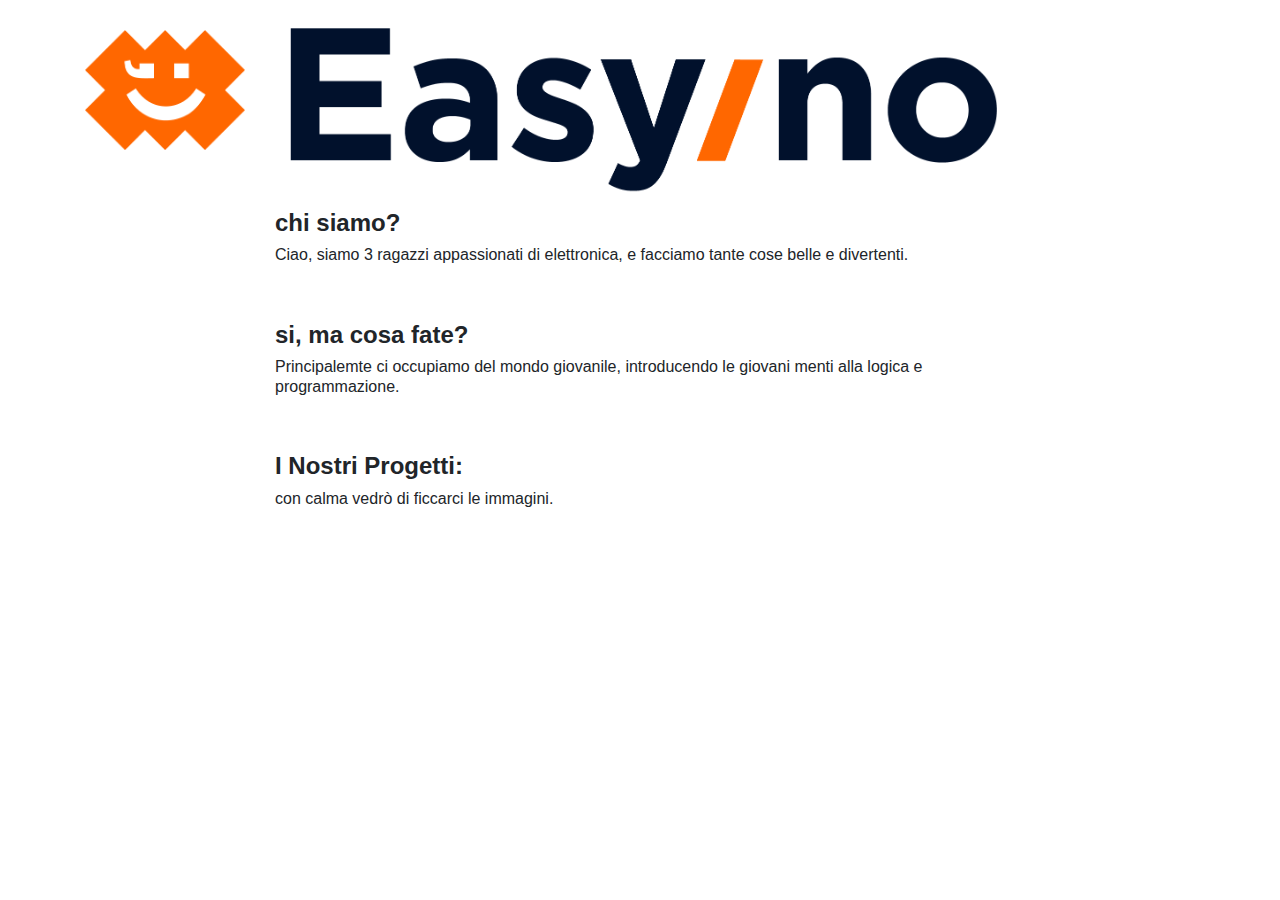
==== index.html @ 7e112c33 "aggiunto il titolo con logo bello" ====
<!DOCTYPE html>
<html>

<head>
  <title>Easyino - Official Page</title>


  <link rel="stylesheet" href="https://maxcdn.bootstrapcdn.com/bootstrap/4.5.0/css/bootstrap.min.css">
  <script src="https://ajax.googleapis.com/ajax/libs/jquery/3.5.1/jquery.min.js"></script>
  <script src="https://maxcdn.bootstrapcdn.com/bootstrap/3.4.1/js/bootstrap.min.js"></script>

  <style>
    .marginauto {
        margin: 30px auto 20px;
        display: block;
    }
    </style>
</head>

<body>
  <div class='container'>
    <div class='row'>

      <div class='col-2 '>
       <div  class="marginauto">
         <img src="Easyino faccia.png"  class="img-fluid align-middle" alt="<h2>Easyino - Education</h2>">

       </div>
      </div>
      <div class='col' align="center">

        <img src="Easyino_orriz.png" class="img-fluid" alt="<h2>Easyino - Education</h2>">
      </div>
      <div class='col-2 '>
      </div>
    </div>
    <div class='row'>

      <div class='col-2 '>

      </div>
      <div class='col' align="center">



        <div align="left">

          <p>
          <h4><b>chi siamo?</b></h4>
          <h6>
            Ciao, siamo 3 ragazzi appassionati di elettronica, e facciamo tante cose belle e divertenti.

          </h6>
          </p>
          <br>
          <p>
          <h4><b>si, ma cosa fate?</b></h4>
          <h6>
            Principalemte ci occupiamo del mondo giovanile, introducendo le giovani menti alla logica e programmazione.


          </h6>
          </p>
          <br>
          <p>
          <h4><b>I Nostri Progetti:</b></h4>
          <h6>
            con calma vedrò di ficcarci le immagini.


          </h6>
          </p>
        </div>
      </div>

      <div class='col-2'>
      </div>


    </div>
  </div>
</body>

</html>
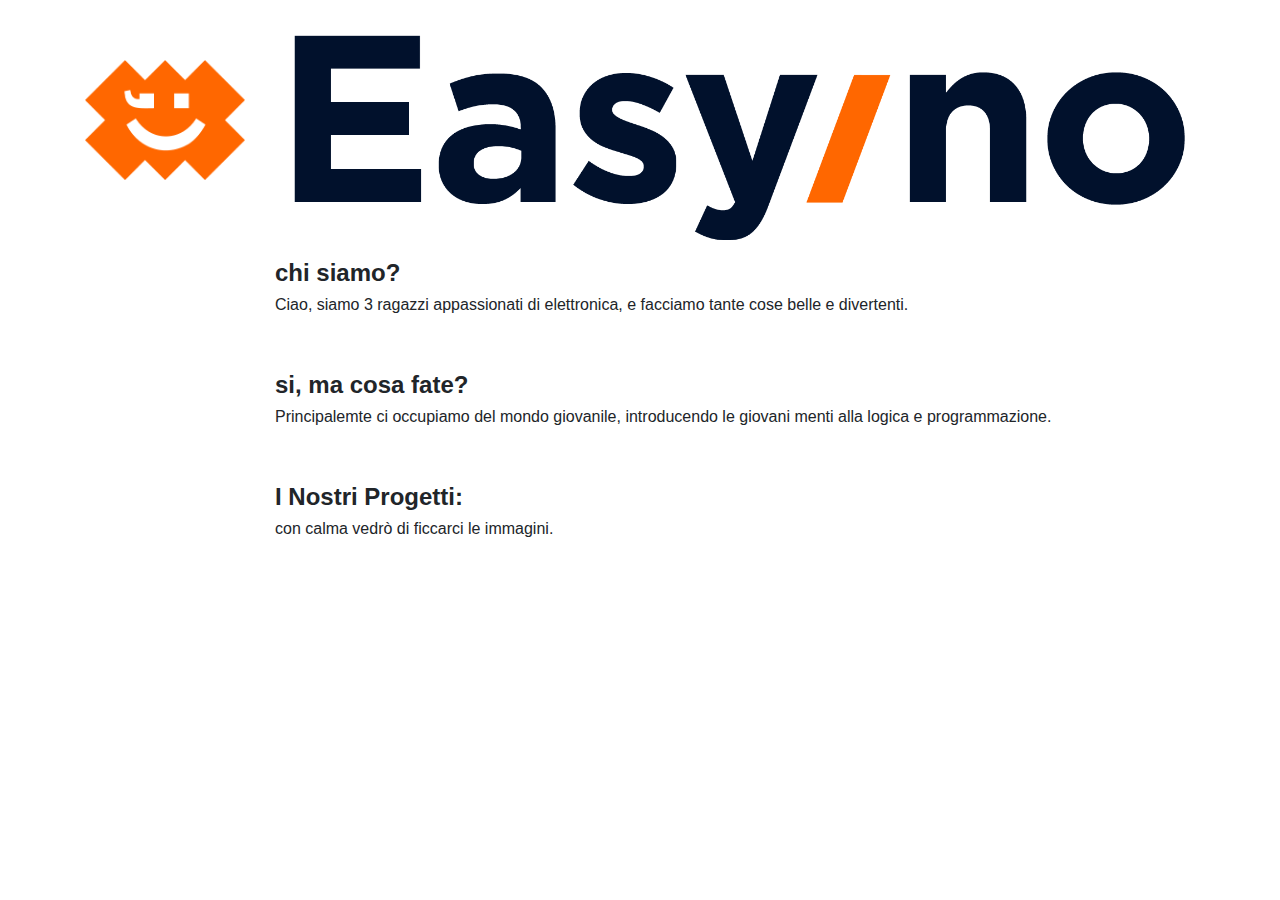
==== commit 6cfd3b24: "sistemate proporzioni e modalità telefono" ====
--- a/index.html
+++ b/index.html
@@ -11,35 +11,53 @@
 
   <style>
     .marginauto {
-        margin: 30px auto 20px;
-        display: block;
+      margin: 60px auto 20px;
+      display: block;
     }
-    </style>
+  </style>
 </head>
 
 <body>
   <div class='container'>
     <div class='row'>
 
-      <div class='col-2 '>
-       <div  class="marginauto">
-         <img src="Easyino faccia.png"  class="img-fluid align-middle" alt="<h2>Easyino - Education</h2>">
+      <div class=' col col-lg-2 col-md-2 d-none d-lg-block'>
+        <div class="marginauto">
+          <img src="./sorci/logo/Easyino faccia.png" class="img-fluid align-middle">
 
-       </div>
+        </div>
       </div>
-      <div class='col' align="center">
 
-        <img src="Easyino_orriz.png" class="img-fluid" alt="<h2>Easyino - Education</h2>">
+
+      <div class="col-12 col-lg-10"  align=" center">
+
+        <img src="./sorci/logo/Easyino_orriz.png" class="img-fluid" alt="Easyino - Education">
       </div>
-      <div class='col-2 '>
+      <div class='col col-lg-2 col-md-2 d-none d-lg-block '>
       </div>
+
+
     </div>
+
+
+
+
+
+
+
+
+
+
+
+
+
+
     <div class='row'>
 
-      <div class='col-2 '>
+      <div class='col col-lg-2 col-md-2 d-none d-lg-block'>
 
       </div>
-      <div class='col' align="center">
+      <div class='col-12 col-lg-10' align="center">
 
 
 
@@ -73,7 +91,7 @@
         </div>
       </div>
 
-      <div class='col-2'>
+      <div class='col col-lg-2 col-md-2 d-none d-lg-block'>
       </div>
 
 
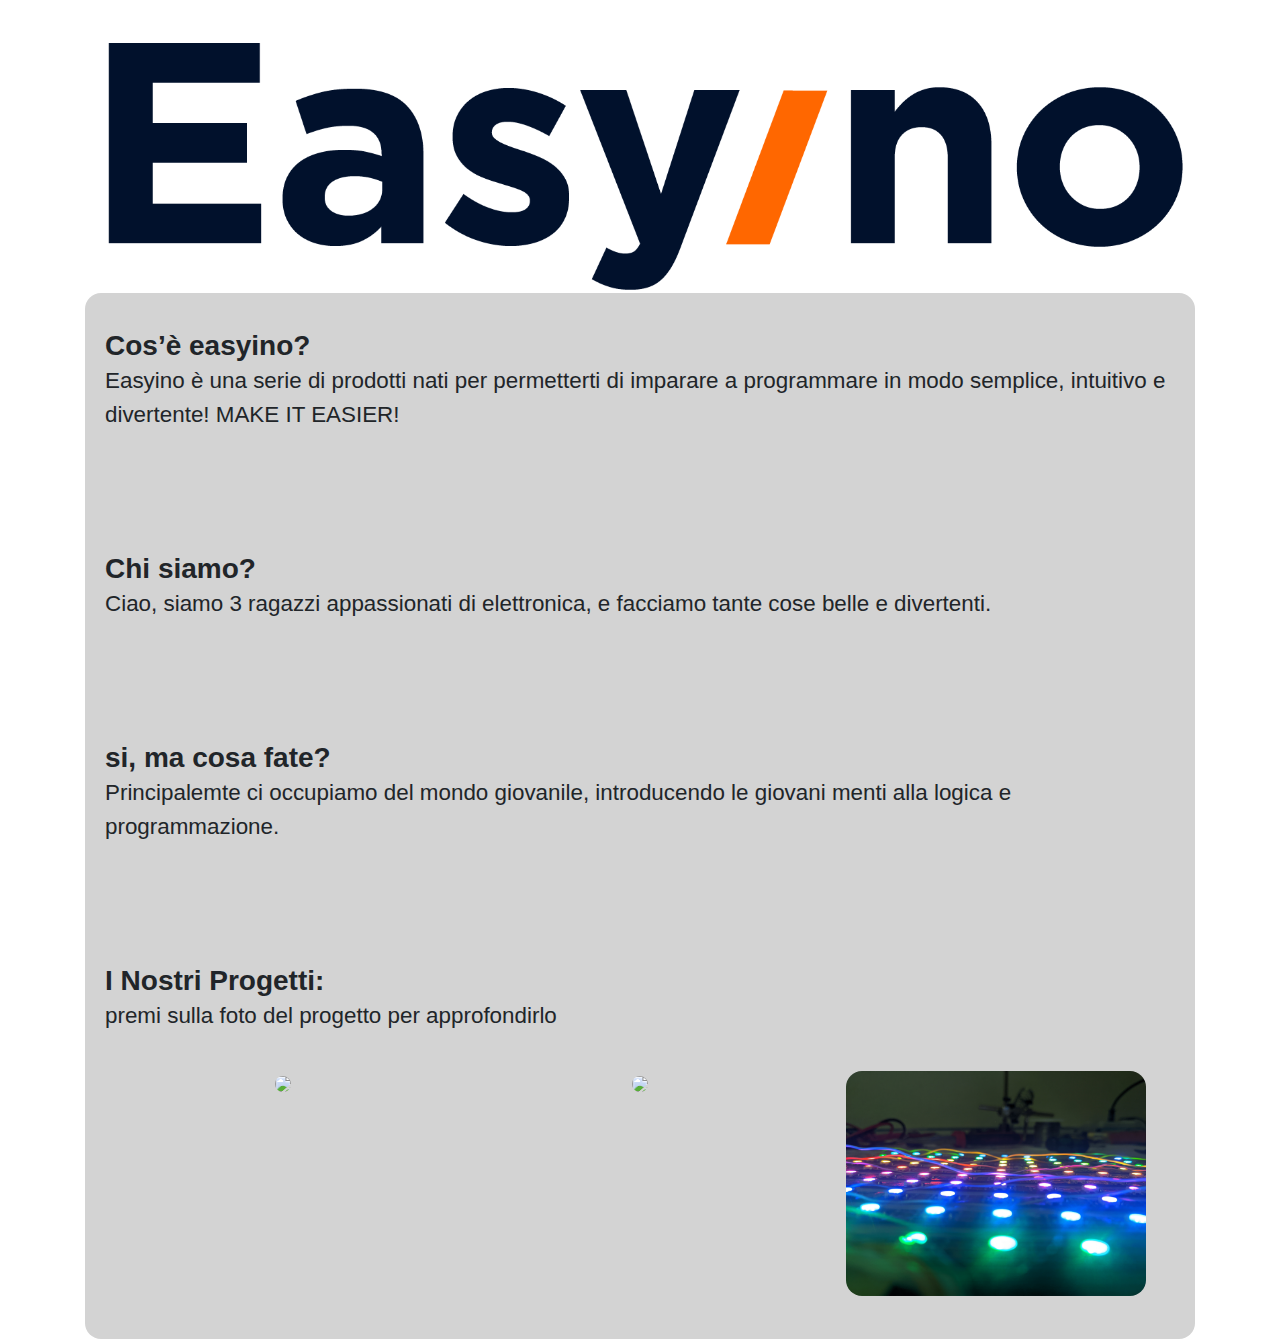
==== commit 2b8d2933: "sistemata la navgazione mobile, rimossa la faccia e i proggetti "risponono"" ====
--- a/index.html
+++ b/index.html
@@ -4,7 +4,7 @@
 <head>
   <title>Easyino - Official Page</title>
 
-
+  <link rel="shortcut icon" href="./sorci/logo/Easyino faccia.ico" />
   <link rel="stylesheet" href="https://maxcdn.bootstrapcdn.com/bootstrap/4.5.0/css/bootstrap.min.css">
   <script src="https://ajax.googleapis.com/ajax/libs/jquery/3.5.1/jquery.min.js"></script>
   <script src="https://maxcdn.bootstrapcdn.com/bootstrap/3.4.1/js/bootstrap.min.js"></script>
@@ -14,89 +14,145 @@
       margin: 60px auto 20px;
       display: block;
     }
+
+    .rounded-tondo {
+      border-radius: 1rem !important;
+    }
+
+    div.example {
+      background-color: lightgrey;
+      padding: 20px;
+    }
+
+    @media screen and (min-width: 601px) {
+      div.example {
+        font-size: 60px;
+      }
+    }
+
+    @media screen and (max-width: 600px) {
+      div.example {
+        font-size: 40px;
+      }
+    }
   </style>
 </head>
 
 <body>
   <div class='container'>
-    <div class='row'>
-
-      <div class=' col col-lg-2 col-md-2 d-none d-lg-block'>
-        <div class="marginauto">
-          <img src="./sorci/logo/Easyino faccia.png" class="img-fluid align-middle">
-
-        </div>
-      </div>
 
 
-      <div class="col-12 col-lg-10"  align=" center">
-
-        <img src="./sorci/logo/Easyino_orriz.png" class="img-fluid" alt="Easyino - Education">
-      </div>
-      <div class='col col-lg-2 col-md-2 d-none d-lg-block '>
-      </div>
 
 
+    <div align=" center">
+
+      <img src="./sorci/logo/Easyino_orriz.png" class="img-fluid" alt="Easyino - Education">
     </div>
 
 
 
 
+    <div>
 
 
-
-
-
-
-
-
-
-
-    <div class='row'>
-
-      <div class='col col-lg-2 col-md-2 d-none d-lg-block'>
-
-      </div>
-      <div class='col-12 col-lg-10' align="center">
+      <div class='rounded-tondo example' align="center">
 
 
 
         <div align="left">
 
+
+
           <p>
-          <h4><b>chi siamo?</b></h4>
-          <h6>
-            Ciao, siamo 3 ragazzi appassionati di elettronica, e facciamo tante cose belle e divertenti.
+          <h3><b>Cos’è easyino?</b>
+            <br>
+            <small>
+              Easyino è una serie di prodotti nati per permetterti di imparare a programmare in modo semplice,
+              intuitivo e divertente! MAKE IT EASIER!
+            </small>
 
-          </h6>
+          </h3>
           </p>
+
+
+          </h3>
+          </p>
+
+
           <br>
           <p>
-          <h4><b>si, ma cosa fate?</b></h4>
-          <h6>
-            Principalemte ci occupiamo del mondo giovanile, introducendo le giovani menti alla logica e programmazione.
+          <h3><b>Chi siamo?</b>
+
+            <small>
+              <br>
+              Ciao, siamo 3 ragazzi appassionati di elettronica, e facciamo tante cose belle e divertenti.
+            </small>
+
+          </h3>
+          </p>
+
+          <br>
+          <p>
+          <h3><b>si, ma cosa fate?</b>
+            <small>
+              <br>
+              Principalemte ci occupiamo del mondo giovanile, introducendo le giovani menti alla logica e
+              programmazione.
+            </small>
+
+          </h3>
+          </p>
+
+          <br>
+          <p>
+          <h3><b>I Nostri Progetti:</b>
+            <small>
+              <br>
+              premi sulla foto del progetto per approfondirlo
+              <br><br>
+            </small>
+            <div class="container text-center">
+              <div class="row">
+
+                <div class="col-md-12 col-lg-5 col-xl-4">
+                  <a href="./Alfa.html" class="btn  rounded-tondo">
+                    <img src="sorci/immagini/DSC_0015.jpg" class="rounded-tondo" width="300" />
+                  </a>
+                </div>
+
+                <div class="col-md-12 col-lg-5 col-xl-4">
+                  
+                  <a href="./Alfa.html" class="btn  rounded-tondo">
+                    <img src="sorci/immagini/20200708_152005.jpg" class="rounded-tondo" width="300" />
+                  </a>
+                </div>
+
+                <div class="col-md-12 col-lg-4 col-xl-3">
+                  <a href="./Alfa.html" class="btn  rounded-tondo">
+                    <img src="sorci/immagini/IMG_20200715_162806.jpg" class="rounded-tondo" width="300" />
+                  </a>
+                </div>
+
+              </div>
+            </div>
 
 
-          </h6>
-          </p>
-          <br>
-          <p>
-          <h4><b>I Nostri Progetti:</b></h4>
-          <h6>
-            con calma vedrò di ficcarci le immagini.
+        </div>
 
 
-          </h6>
-          </p>
-        </div>
+        </h3>
+        </p>
       </div>
-
-      <div class='col col-lg-2 col-md-2 d-none d-lg-block'>
-      </div>
+    </div>
 
 
-    </div>
+
+
   </div>
+  </div>
+
+
+
 </body>
 
 </html>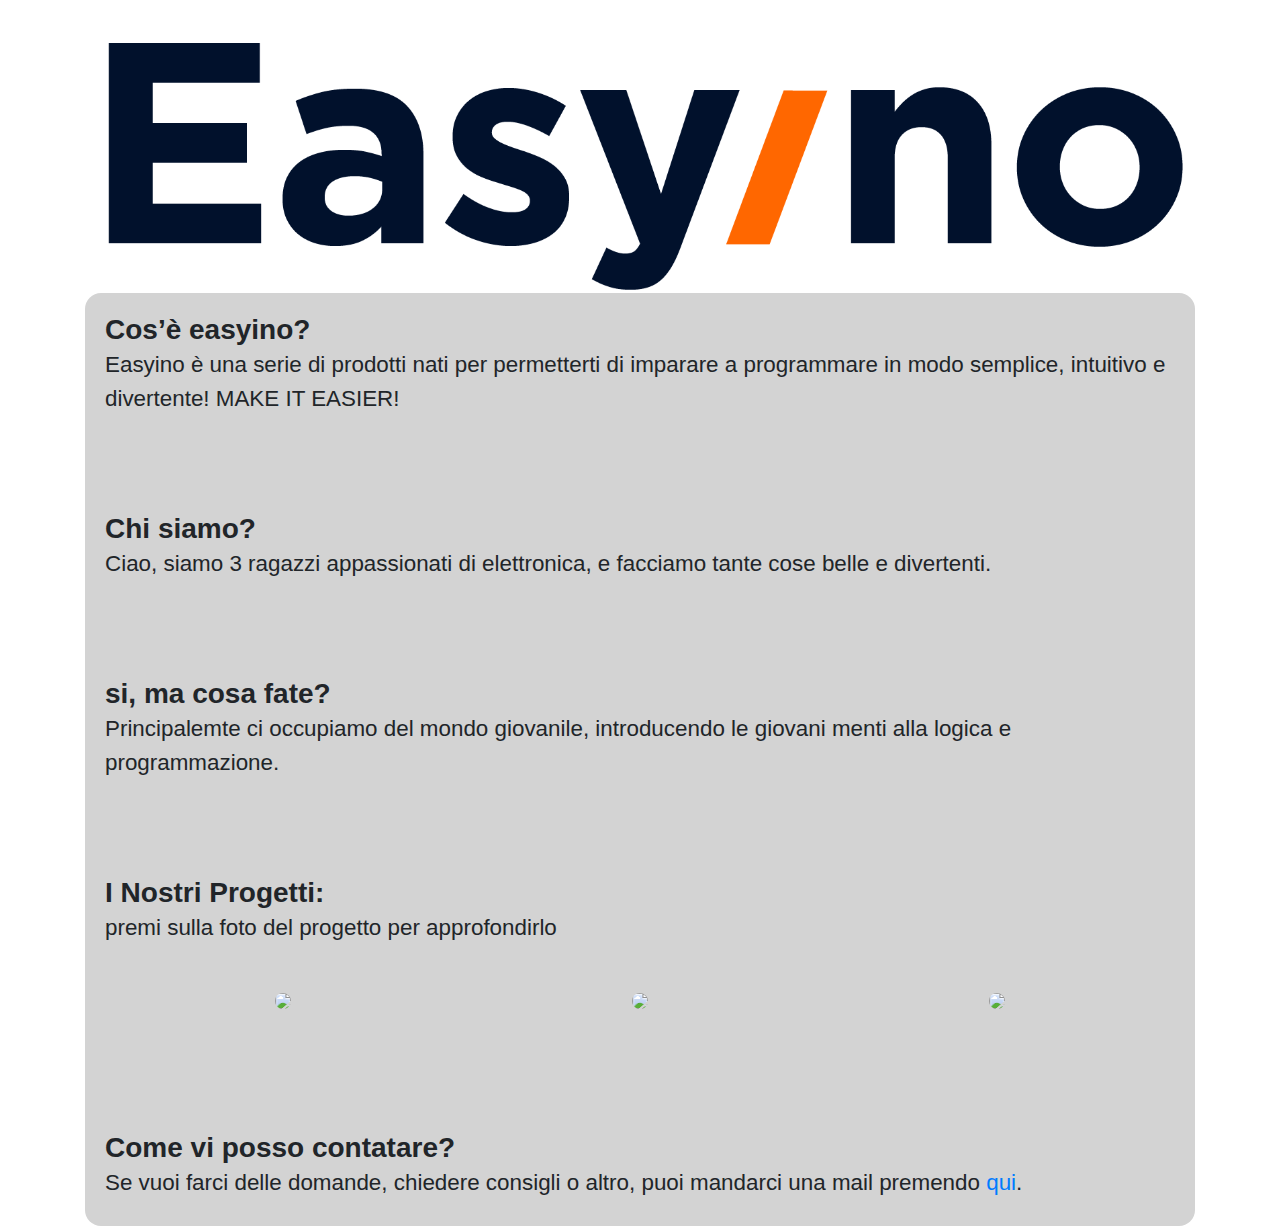
==== commit 6008b9ca: "bootstrap passato in locale, sistemata la pagina "Alpha", e aggiunti i contatti(mailto)" ====
--- a/index.html
+++ b/index.html
@@ -4,10 +4,8 @@
 <head>
   <title>Easyino - Official Page</title>
 
-  <link rel="shortcut icon" href="./sorci/logo/Easyino faccia.ico" />
-  <link rel="stylesheet" href="https://maxcdn.bootstrapcdn.com/bootstrap/4.5.0/css/bootstrap.min.css">
-  <script src="https://ajax.googleapis.com/ajax/libs/jquery/3.5.1/jquery.min.js"></script>
-  <script src="https://maxcdn.bootstrapcdn.com/bootstrap/3.4.1/js/bootstrap.min.js"></script>
+  <link rel="stylesheet" href="./sorci/bootstrap-4.4.1-dist/css/bootstrap.min.css">
+
 
   <style>
     .marginauto {
@@ -19,19 +17,19 @@
       border-radius: 1rem !important;
     }
 
-    div.example {
+    div.cosogrigio {
       background-color: lightgrey;
       padding: 20px;
     }
 
     @media screen and (min-width: 601px) {
-      div.example {
+      div.cosogrigio {
         font-size: 60px;
       }
     }
 
     @media screen and (max-width: 600px) {
-      div.example {
+      div.cosogrigio {
         font-size: 40px;
       }
     }
@@ -41,118 +39,88 @@
 <body>
   <div class='container'>
 
-
-
-
-    <div align=" center">
+    <div>
 
       <img src="./sorci/logo/Easyino_orriz.png" class="img-fluid" alt="Easyino - Education">
     </div>
 
 
 
-
-    <div>
-
-
-      <div class='rounded-tondo example' align="center">
-
-
-
-        <div align="left">
-
-
-
-          <p>
-          <h3><b>Cos’è easyino?</b>
-            <br>
-            <small>
-              Easyino è una serie di prodotti nati per permetterti di imparare a programmare in modo semplice,
-              intuitivo e divertente! MAKE IT EASIER!
-            </small>
-
-          </h3>
-          </p>
-
-
-          </h3>
-          </p>
-
-
-          <br>
-          <p>
-          <h3><b>Chi siamo?</b>
-
-            <small>
-              <br>
-              Ciao, siamo 3 ragazzi appassionati di elettronica, e facciamo tante cose belle e divertenti.
-            </small>
-
-          </h3>
-          </p>
-
-          <br>
-          <p>
-          <h3><b>si, ma cosa fate?</b>
-            <small>
-              <br>
-              Principalemte ci occupiamo del mondo giovanile, introducendo le giovani menti alla logica e
-              programmazione.
-            </small>
-
-          </h3>
-          </p>
-
-          <br>
-          <p>
-          <h3><b>I Nostri Progetti:</b>
-            <small>
-              <br>
-              premi sulla foto del progetto per approfondirlo
-              <br><br>
-            </small>
-            <div class="container text-center">
-              <div class="row">
-
-                <div class="col-md-12 col-lg-5 col-xl-4">
-                  <a href="./Alfa.html" class="btn  rounded-tondo">
-                    <img src="sorci/immagini/DSC_0015.jpg" class="rounded-tondo" width="300" />
-                  </a>
-                </div>
-
-                <div class="col-md-12 col-lg-5 col-xl-4">
-                  
-                  <a href="./Alfa.html" class="btn  rounded-tondo">
-                    <img src="sorci/immagini/20200708_152005.jpg" class="rounded-tondo" width="300" />
-                  </a>
-                </div>
-
-                <div class="col-md-12 col-lg-4 col-xl-3">
-                  <a href="./Alfa.html" class="btn  rounded-tondo">
-                    <img src="sorci/immagini/IMG_20200715_162806.jpg" class="rounded-tondo" width="300" />
-                  </a>
-                </div>
-
-              </div>
-            </div>
-
-
-        </div>
-
-
-        </h3>
-        </p>
-      </div>
-    </div>
+    <div class='rounded-tondo cosogrigio'>
 
 
 
 
-  </div>
-  </div>
+
+      <h3><b>Cos’è easyino?</b><br>
+        <small>
+          Easyino è una serie di prodotti nati per permetterti di imparare a programmare in modo semplice,
+          intuitivo e divertente! MAKE IT EASIER!
+        </small>
+
+      </h3>
+
+
+      <br>
+
+      <h3><b>Chi siamo?</b> <br>
+        <small>
+          Ciao, siamo 3 ragazzi appassionati di elettronica, e facciamo tante cose belle e divertenti.
+        </small>
+      </h3>
+
+      <br>
+
+      <h3><b>si, ma cosa fate?</b> <br>
+        <small>
+          Principalemte ci occupiamo del mondo giovanile, introducendo le giovani menti alla logica e
+          programmazione.
+        </small>
+      </h3>
+
+      <br>
+
+      <h3><b>I Nostri Progetti:</b> <br>
+        <small>
+          premi sulla foto del progetto per approfondirlo
+        </small> </h3>
+        <div class="container text-center">
+          <div class="row">
+
+            <div class="col-md-12 col-lg-5 col-xl-4">
+              <a href="./Alfa.html" class="btn  rounded-tondo">
+                <img src="sorci/immagini/Alfa.jpg" class="  img-fluid rounded-tondo" />
+              </a>
+            </div>
+
+            <div class="col-md-12 col-lg-5 col-xl-4">
+
+              <a href="" class="btn  rounded-tondo">
+                <img src="sorci/immagini/Luigi.jpg" class="  img-fluid rounded-tondo" />
+              </a>
+            </div>
+
+            <div class="col-md-12 col-lg-5 col-xl-4">
+              <a href="" class="btn  rounded-tondo">
+                <img src="sorci/immagini/Simone.jpg" class=" img-fluid rounded-tondo" />
+              </a>
+            </div>
+
+          </div>
+        </div>
+      
+        <br>
+
+        <h3><b>Come vi posso contatare?</b> <br>
+          <small>
+           Se vuoi farci delle domande, chiedere consigli o altro, puoi mandarci una mail premendo <a href="mailto:easyino.team@gmail.com">qui</a>. 
+          </small>
+        </h3>
 
 
 
+      </div>
+  </div>
 </body>
 
 </html>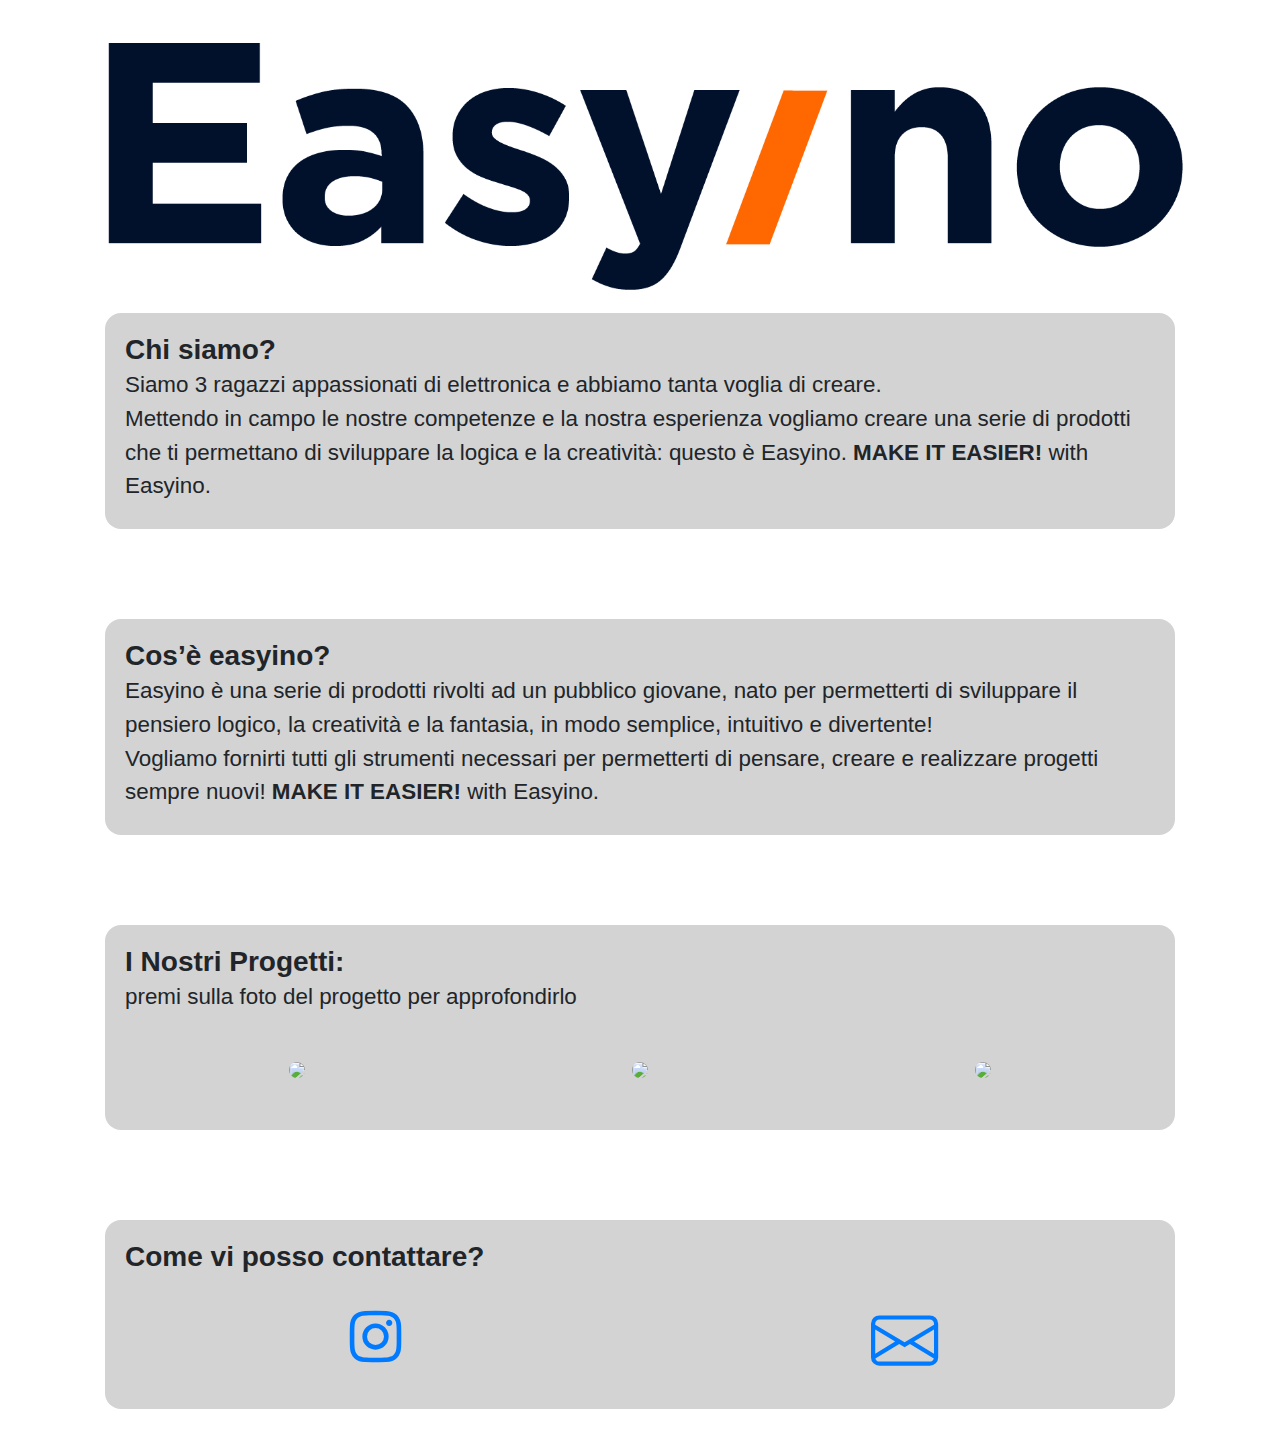
==== commit b1e6714b: "mopdificata l'interfaccia e sistemazioni varie. importing del bootstrap completo?" ====
--- a/index.html
+++ b/index.html
@@ -4,10 +4,22 @@
 <head>
   <title>Easyino - Official Page</title>
 
-  <link rel="stylesheet" href="./sorci/bootstrap-4.4.1-dist/css/bootstrap.min.css">
 
+  <link rel="stylesheet" href="https://maxcdn.bootstrapcdn.com/bootstrap/4.0.0/css/bootstrap.min.css" integrity="sha384-Gn5384xqQ1aoWXA+058RXPxPg6fy4IWvTNh0E263XmFcJlSAwiGgFAW/dAiS6JXm" crossorigin="anonymous">
+
+ <!-- <link rel="stylesheet" href="./sorci/bootstrap-4.4.1-dist/css/bootstrap.min.css">-->
+  <meta name="viewport" content="width=device-width, initial-scale=1">
+  <link rel="stylesheet" href="https://cdnjs.cloudflare.com/ajax/libs/font-awesome/4.7.0/css/font-awesome.min.css">
 
   <style>
+    .tessere {
+      background-color: #d3d3d3;
+      padding-top: 20px;
+      padding-right: 20px;
+      padding-bottom: 20px;
+      padding-left: 20px;
+    }
+
     .marginauto {
       margin: 60px auto 20px;
       display: block;
@@ -18,7 +30,7 @@
     }
 
     div.cosogrigio {
-      background-color: lightgrey;
+      background-color: #ffffff;
       padding: 20px;
     }
 
@@ -37,10 +49,13 @@
 </head>
 
 <body>
+ 
+
+
   <div class='container'>
 
+
     <div>
-
       <img src="./sorci/logo/Easyino_orriz.png" class="img-fluid" alt="Easyino - Education">
     </div>
 
@@ -48,42 +63,42 @@
 
     <div class='rounded-tondo cosogrigio'>
 
+      <div class="rounded-tondo tessere">
 
-
-
-
-      <h3><b>Cos’è easyino?</b><br>
-        <small>
-          Easyino è una serie di prodotti nati per permetterti di imparare a programmare in modo semplice,
-          intuitivo e divertente! MAKE IT EASIER!
-        </small>
-
-      </h3>
-
+        <h3><b>Chi siamo?</b> <br>
+          <small>
+            Siamo 3 ragazzi appassionati di elettronica e abbiamo tanta voglia di creare. <br>Mettendo in campo le
+            nostre
+            competenze e la nostra esperienza vogliamo creare una serie di prodotti che ti permettano di sviluppare la
+            logica e la creatività: questo è Easyino.<b> MAKE IT EASIER!</b> with Easyino. </small>
+        </h3>
+      </div>
 
       <br>
 
-      <h3><b>Chi siamo?</b> <br>
-        <small>
-          Ciao, siamo 3 ragazzi appassionati di elettronica, e facciamo tante cose belle e divertenti.
-        </small>
-      </h3>
+      <div class="rounded-tondo tessere">
+        <h3><b>Cos’è easyino?</b><br>
+          <small>
+            Easyino è una serie di prodotti rivolti ad un pubblico giovane, nato per permetterti di sviluppare il
+            pensiero
+            logico, la creatività e la fantasia, in modo semplice, intuitivo e divertente!<br> Vogliamo fornirti tutti
+            gli
+            strumenti necessari per permetterti di pensare, creare e realizzare progetti sempre nuovi! <b>MAKE IT
+              EASIER!</b> with Easyino.
+
+          </small>
+
+        </h3>
+      </div>
 
       <br>
 
-      <h3><b>si, ma cosa fate?</b> <br>
-        <small>
-          Principalemte ci occupiamo del mondo giovanile, introducendo le giovani menti alla logica e
-          programmazione.
-        </small>
-      </h3>
 
-      <br>
-
-      <h3><b>I Nostri Progetti:</b> <br>
-        <small>
-          premi sulla foto del progetto per approfondirlo
-        </small> </h3>
+      <div class="rounded-tondo tessere">
+        <h3><b>I Nostri Progetti:</b> <br>
+          <small>
+            premi sulla foto del progetto per approfondirlo
+          </small> </h3>
         <div class="container text-center">
           <div class="row">
 
@@ -108,18 +123,40 @@
 
           </div>
         </div>
-      
-        <br>
+      </div>
 
-        <h3><b>Come vi posso contatare?</b> <br>
+      <br>
+      <div class="rounded-tondo tessere">
+        <h3><b>Come vi posso contattare?</b> <br><br>
           <small>
-           Se vuoi farci delle domande, chiedere consigli o altro, puoi mandarci una mail premendo <a href="mailto:easyino.team@gmail.com">qui</a>. 
-          </small>
-        </h3>
+            <div class="row text-center">
+
+              <div class="col">
+
+                <a href="https://www.instagram.com/easyino_education/">
+                  <i class="fa fa-instagram" style="font-size:60px"></i>
+                </a>
+              </div>
+
+              <div class="col">
+                <a href="mailto:easyino.team@gmail.com">
+                  <svg width="3em" height="3em" viewBox="0 0 16 16" class="bi bi-envelope" fill="currentColor"
+                    xmlns="http://www.w3.org/2000/svg">
+                    <path fill-rule="evenodd"
+                      d="M0 4a2 2 0 0 1 2-2h12a2 2 0 0 1 2 2v8a2 2 0 0 1-2 2H2a2 2 0 0 1-2-2V4zm2-1a1 1 0 0 0-1 1v.217l7 4.2 7-4.2V4a1 1 0 0 0-1-1H2zm13 2.383l-4.758 2.855L15 11.114v-5.73zm-.034 6.878L9.271 8.82 8 9.583 6.728 8.82l-5.694 3.44A1 1 0 0 0 2 13h12a1 1 0 0 0 .966-.739zM1 11.114l4.758-2.876L1 5.383v5.73z" />
+                  </svg>
+                </a>
+              </div>
+            </div>
+
+
+      </div>
+      </small>
+      </h3>
 
 
 
-      </div>
+    </div>
   </div>
 </body>
 
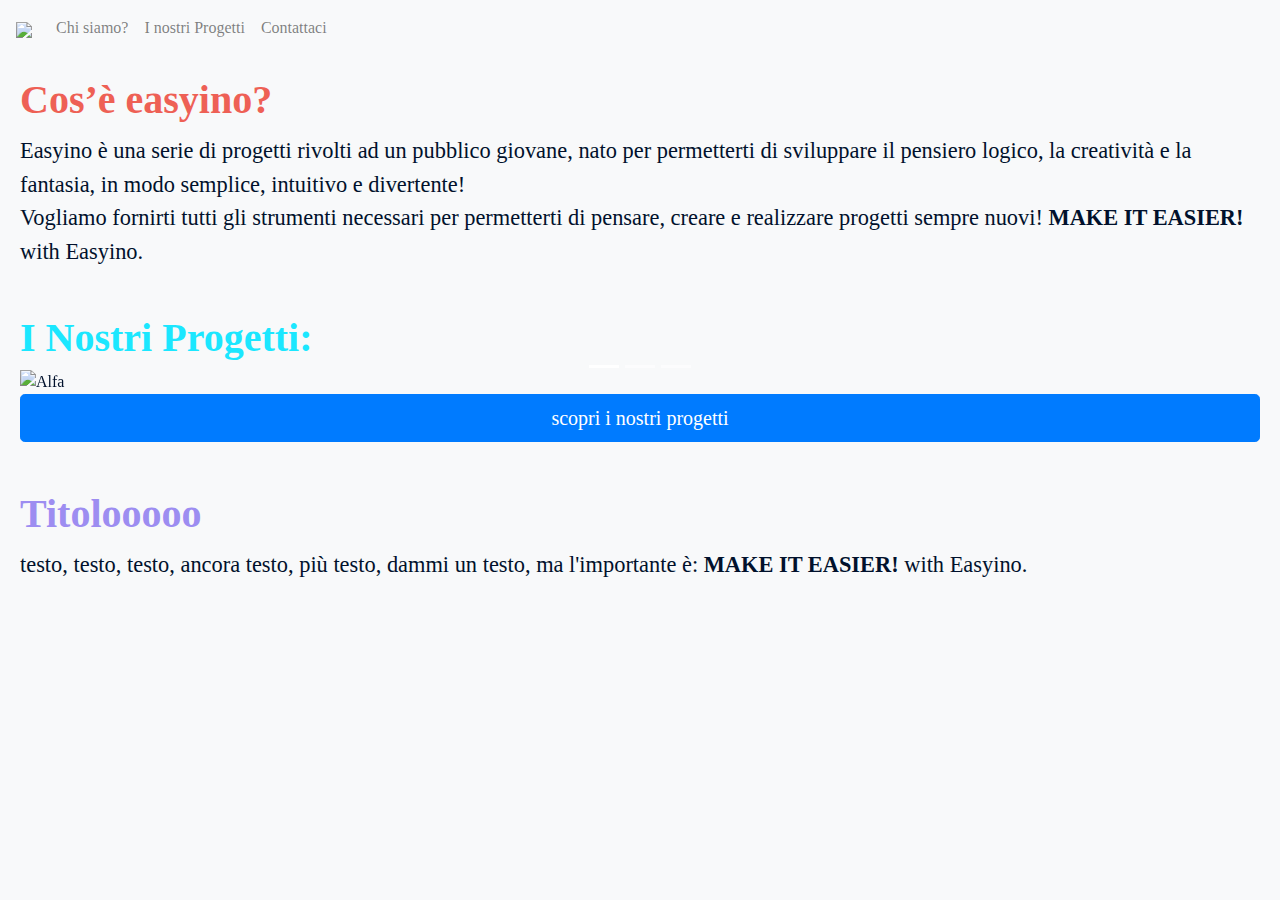
==== commit 0e8f9c6e: "cose che ho lasciato in sospeso" ====
--- a/index.html
+++ b/index.html
@@ -3,161 +3,161 @@
 
 <head>
   <title>Easyino - Official Page</title>
+  <link rel="icon" type="image/png" href="sorci/logo/Easyino faccia.ico">
+  <link rel="icon" type="image/png" href="sorci/logo/Easyino faccia.ico" />
+
+  <meta charset="utf-8">
+  <meta name="viewport" content="width=device-width, initial-scale=1">
+  <link rel="stylesheet" href="https://maxcdn.bootstrapcdn.com/bootstrap/4.5.0/css/bootstrap.min.css">
+  <script src="https://ajax.googleapis.com/ajax/libs/jquery/3.5.1/jquery.min.js"></script>
+  <script src="https://cdnjs.cloudflare.com/ajax/libs/popper.js/1.16.0/umd/popper.min.js"></script>
+  <script src="https://maxcdn.bootstrapcdn.com/bootstrap/4.5.0/js/bootstrap.min.js"></script>
+  <link rel="stylesheet" href="https://cdnjs.cloudflare.com/ajax/libs/font-awesome/4.7.0/css/font-awesome.min.css">
+  <link rel="stylesheet" href="./stile.css">
 
 
-  <link rel="stylesheet" href="https://maxcdn.bootstrapcdn.com/bootstrap/4.0.0/css/bootstrap.min.css" integrity="sha384-Gn5384xqQ1aoWXA+058RXPxPg6fy4IWvTNh0E263XmFcJlSAwiGgFAW/dAiS6JXm" crossorigin="anonymous">
-
- <!-- <link rel="stylesheet" href="./sorci/bootstrap-4.4.1-dist/css/bootstrap.min.css">-->
-  <meta name="viewport" content="width=device-width, initial-scale=1">
-  <link rel="stylesheet" href="https://cdnjs.cloudflare.com/ajax/libs/font-awesome/4.7.0/css/font-awesome.min.css">
-
-  <style>
-    .tessere {
-      background-color: #d3d3d3;
-      padding-top: 20px;
-      padding-right: 20px;
-      padding-bottom: 20px;
-      padding-left: 20px;
-    }
-
-    .marginauto {
-      margin: 60px auto 20px;
-      display: block;
-    }
-
-    .rounded-tondo {
-      border-radius: 1rem !important;
-    }
-
-    div.cosogrigio {
-      background-color: #ffffff;
-      padding: 20px;
-    }
-
-    @media screen and (min-width: 601px) {
-      div.cosogrigio {
-        font-size: 60px;
-      }
-    }
-
-    @media screen and (max-width: 600px) {
-      div.cosogrigio {
-        font-size: 40px;
-      }
-    }
-  </style>
 </head>
 
-<body>
- 
+<body class="font-medio gigiettostrano">
+
+  <nav class="navbar navbar-expand-md navbar-light bg-light sticky-top  ">
+    <a class="navbar-brand" type="button" data-toggle="collapse" data-target="#navbarNavDropdown"
+    aria-controls="navbarNavDropdown" aria-expanded="false" aria-label="Toggle navigation" href="./index.html">
+      <div><img src="sorci/logo/Easyino_orriz_completo.png" height="50"></div>
+    </a>
+
+    <button class="navbar-toggler" type="button" data-toggle="collapse" data-target="#navbarNavDropdown"
+      aria-controls="navbarNavDropdown" aria-expanded="false" aria-label="Toggle navigation">
+      <span class="navbar-toggler-icon"></span>
+    </button>
+    <div class="collapse navbar-collapse" id="navbarNavDropdown">
+      <ul class="navbar-nav">
+        <li class="nav-item">
+          <a class="nav-link " href="./chi-siamo.html">Chi siamo?</a>
+        </li>
+        <li class="nav-item">
+          <a class="nav-link" href="./progetti.html">I nostri Progetti</a>
+        </li>
+        <li class="nav-item">
+          <a class="nav-link" href="./contatti.html">Contattaci</a>
+        </li>
+      </ul>
+    </div>
+  </nav>
 
 
-  <div class='container'>
+  <div class=tessera>
+
+    <div>
 
 
-    <div>
-      <img src="./sorci/logo/Easyino_orriz.png" class="img-fluid" alt="Easyino - Education">
+      <div style="color:#EE6055" class=" font-grosso   ">
+
+        <h1><b>Cos’è easyino?</b></h1>
+
+      </div>
+
+
+      <h3>
+        <small>
+          Easyino è una serie di progetti rivolti ad un pubblico giovane, nato per permetterti di sviluppare il
+          pensiero
+          logico, la creatività e la fantasia, in modo semplice, intuitivo e divertente!<br> Vogliamo fornirti tutti
+          gli
+          strumenti necessari per permetterti di pensare, creare e realizzare progetti sempre nuovi! <b>MAKE IT
+            EASIER!</b> with Easyino.
+
+        </small>
+
+      </h3>
+    </div>
+
+  </div>
+
+
+
+
+
+  <div class=tessera>
+    <div style="color:#1BE7FF" class=" font-grosso   ">
+
+      <h1><b>I Nostri Progetti:</b></h1>
+
+
     </div>
 
 
+    <div id="carouselExampleIndicators" class="carousel slide" data-ride="carousel">
+      <div class="d-none d-md-block">
 
-    <div class='rounded-tondo cosogrigio'>
-
-      <div class="rounded-tondo tessere">
-
-        <h3><b>Chi siamo?</b> <br>
-          <small>
-            Siamo 3 ragazzi appassionati di elettronica e abbiamo tanta voglia di creare. <br>Mettendo in campo le
-            nostre
-            competenze e la nostra esperienza vogliamo creare una serie di prodotti che ti permettano di sviluppare la
-            logica e la creatività: questo è Easyino.<b> MAKE IT EASIER!</b> with Easyino. </small>
-        </h3>
+        <ol class="carousel-indicators">
+          <li data-target="#carouselExampleIndicators" data-slide-to="0" class="active"></li>
+          <li data-target="#carouselExampleIndicators" data-slide-to="1"></li>
+          <li data-target="#carouselExampleIndicators" data-slide-to="2"></li>
+        </ol>
       </div>
-
-      <br>
-
-      <div class="rounded-tondo tessere">
-        <h3><b>Cos’è easyino?</b><br>
-          <small>
-            Easyino è una serie di prodotti rivolti ad un pubblico giovane, nato per permetterti di sviluppare il
-            pensiero
-            logico, la creatività e la fantasia, in modo semplice, intuitivo e divertente!<br> Vogliamo fornirti tutti
-            gli
-            strumenti necessari per permetterti di pensare, creare e realizzare progetti sempre nuovi! <b>MAKE IT
-              EASIER!</b> with Easyino.
-
-          </small>
-
-        </h3>
-      </div>
-
-      <br>
+      <div class="carousel-inner">
+        <div class="carousel-item active ">
 
 
-      <div class="rounded-tondo tessere">
-        <h3><b>I Nostri Progetti:</b> <br>
-          <small>
-            premi sulla foto del progetto per approfondirlo
-          </small> </h3>
-        <div class="container text-center">
-          <div class="row">
+          <img class="d-block w-100 " src="./sorci/immagini/Alfa.jpg" alt="Alfa">
 
-            <div class="col-md-12 col-lg-5 col-xl-4">
-              <a href="./Alfa.html" class="btn  rounded-tondo">
-                <img src="sorci/immagini/Alfa.jpg" class="  img-fluid rounded-tondo" />
-              </a>
-            </div>
 
-            <div class="col-md-12 col-lg-5 col-xl-4">
+        </div>
 
-              <a href="" class="btn  rounded-tondo">
-                <img src="sorci/immagini/Luigi.jpg" class="  img-fluid rounded-tondo" />
-              </a>
-            </div>
+        <div class="carousel-item ">
 
-            <div class="col-md-12 col-lg-5 col-xl-4">
-              <a href="" class="btn  rounded-tondo">
-                <img src="sorci/immagini/Simone.jpg" class=" img-fluid rounded-tondo" />
-              </a>
-            </div>
+          <img class="d-block w-100 " src="./sorci/immagini/Luigi.jpg" alt="Luigi">
 
-          </div>
+
+        </div>
+        <div class="carousel-item ">
+
+          <img class="d-block w-100 " src="./sorci/immagini/Simone.jpg" alt="Simone">
+
+
         </div>
       </div>
 
-      <br>
-      <div class="rounded-tondo tessere">
-        <h3><b>Come vi posso contattare?</b> <br><br>
-          <small>
-            <div class="row text-center">
+    </div>
 
-              <div class="col">
+    <h3>
+      <div class=text-center>
 
-                <a href="https://www.instagram.com/easyino_education/">
-                  <i class="fa fa-instagram" style="font-size:60px"></i>
-                </a>
-              </div>
+        <a class="btn btn-primary btn-lg btn-block" href="progetti.html">scopri i nostri progetti</a>
+      </div>
+    </h3>
 
-              <div class="col">
-                <a href="mailto:easyino.team@gmail.com">
-                  <svg width="3em" height="3em" viewBox="0 0 16 16" class="bi bi-envelope" fill="currentColor"
-                    xmlns="http://www.w3.org/2000/svg">
-                    <path fill-rule="evenodd"
-                      d="M0 4a2 2 0 0 1 2-2h12a2 2 0 0 1 2 2v8a2 2 0 0 1-2 2H2a2 2 0 0 1-2-2V4zm2-1a1 1 0 0 0-1 1v.217l7 4.2 7-4.2V4a1 1 0 0 0-1-1H2zm13 2.383l-4.758 2.855L15 11.114v-5.73zm-.034 6.878L9.271 8.82 8 9.583 6.728 8.82l-5.694 3.44A1 1 0 0 0 2 13h12a1 1 0 0 0 .966-.739zM1 11.114l4.758-2.876L1 5.383v5.73z" />
-                  </svg>
-                </a>
-              </div>
-            </div>
-
-
-      </div>
-      </small>
-      </h3>
+  </div>
 
 
 
+  <div class=tessera>
+
+    <div style="color:#9D8DF1" class=" font-grosso   ">
+
+      <h1><b>Titolooooo</b></h1>
+
+
     </div>
+    <h3>
+      <small>
+       testo, testo, testo, ancora testo, più testo, dammi un testo, ma l'importante è: <b>MAKE IT
+          EASIER!</b> with Easyino.
+
+      </small>
+
+    </h3>
   </div>
+
+
+
+
+
+
+
+
+
 </body>
 
 </html>--- a/stile.css
+++ b/stile.css
@@ -0,0 +1,129 @@
+.tessera {
+   
+    color:#01112c;
+    padding-top: 20px;
+    padding-right: 20px;
+    padding-bottom: 20px;
+    padding-left: 20px;
+
+  }
+
+  .tessera-per-carion {
+   
+    color:#01112c;
+    padding-top: 20px;
+
+    padding-bottom: 20px;
+
+
+  }
+  .titoletto {
+   
+    color:#01112c;
+    padding-top: 5px;
+    padding-right: 5px;
+    padding-bottom: 5px;
+    padding-left: 5px;
+
+  }
+  .marginauto {
+    margin: 60px auto 20px;
+    display: block;
+  }
+
+  .rounded-tondo {
+    border-radius: 1rem !important;
+  }
+
+  div.cosogrigio {
+    background-color: #ffffff;
+    padding: 20px;
+  }
+
+  @media screen and (min-width: 601px) {
+    div.cosogrigio {
+      font-size: 60px;
+    }
+  }
+
+  @media screen and (max-width: 600px) {
+    div.cosogrigio {
+      font-size: 40px;
+    }
+  }
+
+  .imgstrana {
+    display: block;
+    max-width: 1000pc;
+    height: auto;
+  }
+  .gigiettostrano{
+    background-color: #f8f9fa;
+  }
+
+  .staccato {
+
+    padding-left: 25px;
+    padding-right: 25px;
+  }
+  
+  @font-face {
+    font-family: "fontmedio";
+    src:url("./sorci/HKGrotesk_2465/TTF/HKGrotesk-Medium.ttf");
+
+  }
+  @font-face {
+    font-family: "fontgrosso";
+    src:url("./sorci/HKGrotesk_2465/TTF/HKGrotesk-Bold.ttf");
+
+  }
+
+.font-medio {
+    font-family: fontmedio;
+  }
+  .font-grosso {
+    font-family: fontgrosso;
+  }
+/*
+  .blu{
+    background-color: #246eb9;
+  }
+  .arancione{
+    background-color: #ff6700;
+  }
+  
+  .verde{
+    background-color: #c2e812;
+  }*/
+  
+  .verde{
+    background-color: #6EEB83;
+  }
+  .blu{
+    background-color: #1BE7FF;
+  }
+  .arancione{
+    background-color: #EE6055;
+  }
+  .viola{
+    background-color: #9D8DF1;
+
+  }
+  
+
+  .container {
+    position: relative;
+    text-align: center;
+    color: white;
+
+  }
+  
+
+  
+  /* Centered text */
+  .centered {
+    position: absolute;
+    top: 20%;
+    left: 50%;
+    transform: translate(-50%, -50%);
+  }